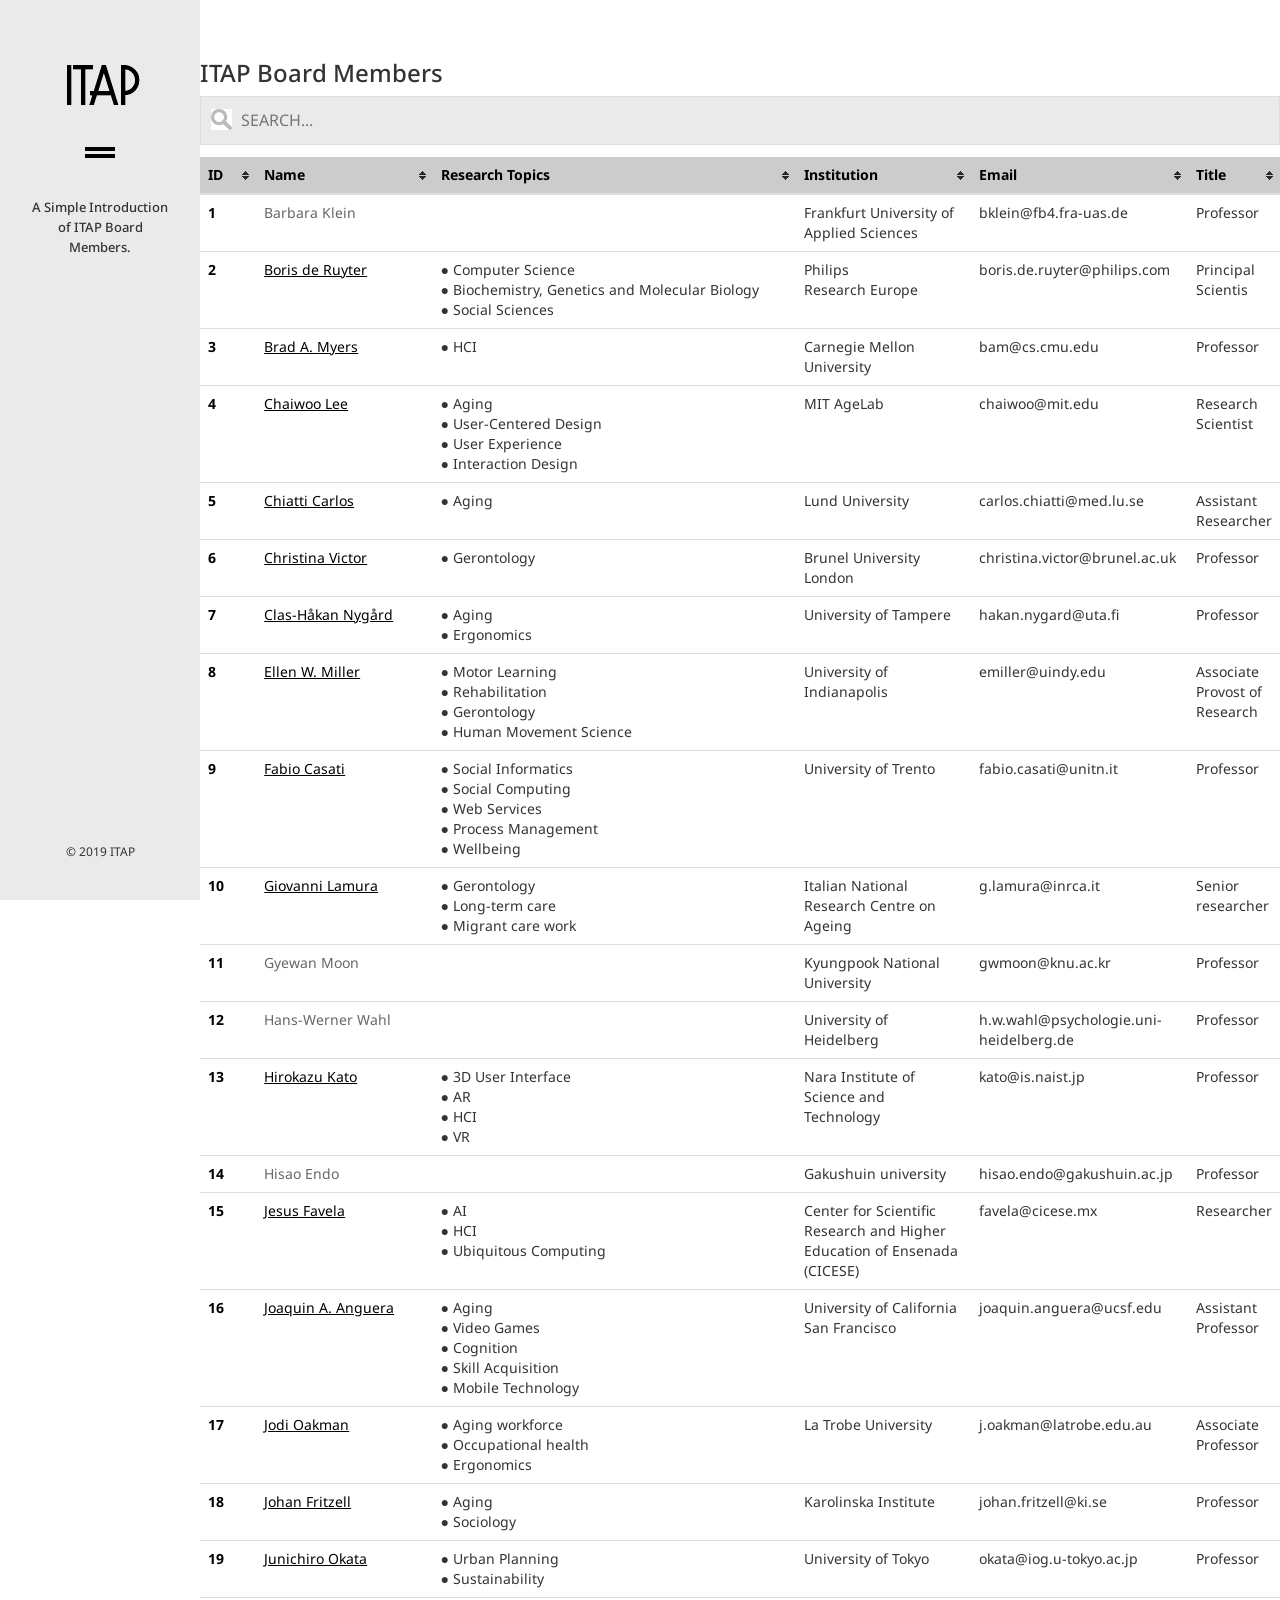
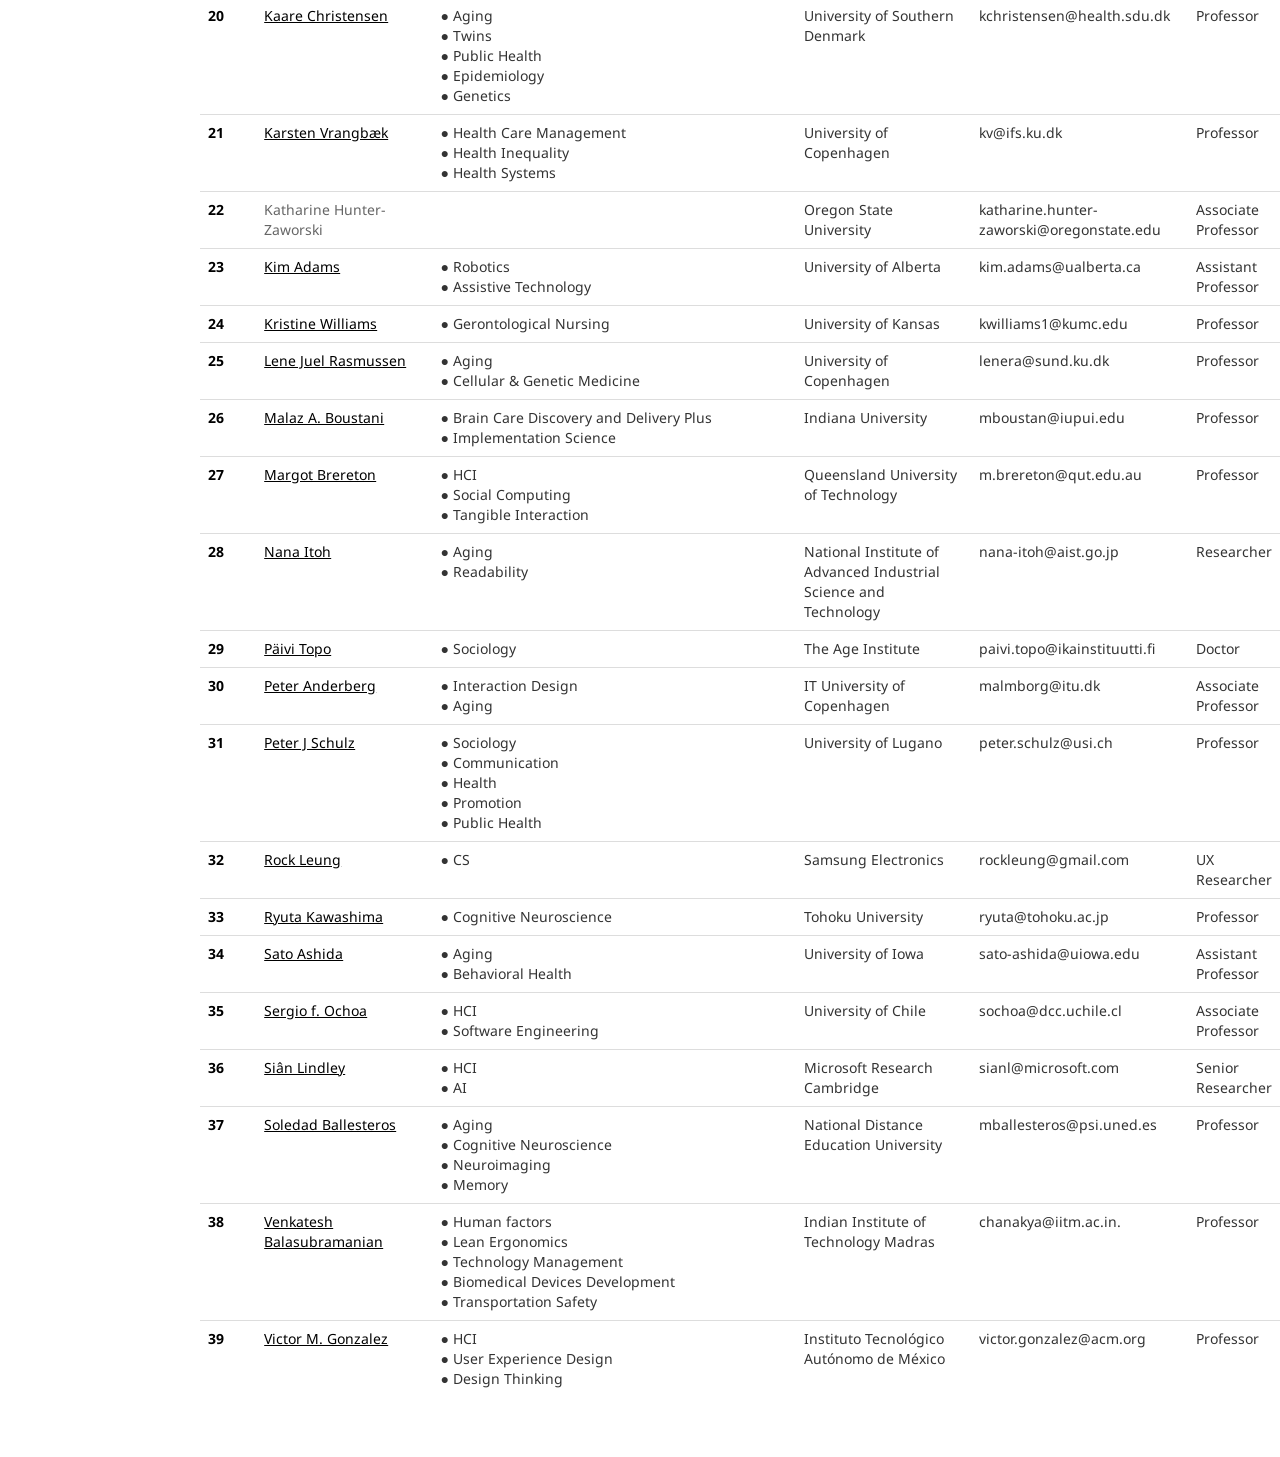
==== additional23.html @ 9137547d "Add files via upload" ====
﻿<!doctype html>



<head>

	  <title>ITAP Board Members</title>
	  <meta charset="utf-8">
    <meta http-equiv="X-UA-Compatible" content="IE=edge" />
	  <meta name="keywords" content="" />
	  <meta name="description" content="" />
    <link rel="shortcut icon" type="image/png" href="images/favicon.png"/>
    
    <!-- Favicon --> 
	  <!-- <link rel="shortcut icon" href="images/favicon.ico"> -->
    
    <!-- this styles only adds some repairs on idevices  -->
    <meta name="viewport" content="width=device-width, initial-scale=1.0">
    
    <!-- Latest compiled and minified CSS -->
    <link rel="stylesheet" href="style.css"> 


    <style>
    /* 高亮搜索框 */
    td.alt { background-color: #eaeaea; background-color: rgba(234, 234, 234, 1);}
    th {
        color: rgba(0,0,0,1);
        cursor: pointer;
    }
    .arrow {
        display: inline-block;
        vertical-align: middle;
        width: 0;
        height: 0;
        margin-left: 4px;
        opacity: 1;
    }

    .arrow.asc {
        border-left: 4px solid transparent;
        border-right: 4px solid transparent;
        border-bottom: 4px solid #000;
    }

    .arrow.dsc {
        border-left: 4px solid transparent;
        border-right: 4px solid transparent;
        border-top: 4px solid #000;
    }
    </style>
</head>



<body class="all-members">


<!-- / Site Header -->
<div class="site-header">

	
    <!-- / Site Logo -->
	<div class="site-logo">
    	<img src="images/site-logo.png" />
    </div>
	<!-- \ Site Logo -->
    
	
    <!-- / Site Menu -->
    <div class="site-menu">
    	<div class="icon"></div>
        <div class="menu">
          <!--多页面对数据进行简单分类-->
            <ul>
                <li><a href="index.html">Members</a></li>
                <li><a href="additional23.html">Additional</a></li>
                <li><a href="candidate.html">Candidate</a></li>
                <li><a href="all.html">All</a></li>
            </ul>
        </div>
    </div>
	<!-- \ Site Menu -->
    
	
    <!-- / Site Description -->
    <h1>
    A Simple Introduction of ITAP Board Members.
    </h1>
	<!-- \ Site Description -->
    
    
    <!-- / Site Footer -->
    <div class="site-footer">

    
    	<p>© 2019 ITAP</p>
    </div>
    <!-- \ Site Footer -->
    
</div>
<!-- \ Site Header -->


<!-- \ Site Main -->
<div class="site-main">
	<div class="inner clearfix">

        <h3>ITAP Board Members</h3>

<input type="search" id="myInput" placeholder="SEARCH...">
            <!-- / Table -->
            <!--<h4>Table</h4> -->
            <table id="table" class="table tablesorter" width="1500px">
            <!--  <caption>Optional table caption goes here.</caption> -->
              <thead>
                <tr>
                    <th class="header" style="width: 70px ">ID</th>
                    <th class="header" style="width: 200px">Name</th>
                    <th class="header" style="width: 500px">Research Topics</th>
                    <th class="header" style="width: 200px">Institution</th>
                    <th class="header" style="width: 220px">Email</th>
                    <th class="header">Title</th>
                </tr>
              </thead>
              <tbody>
                <tr>
                  <th scope="row">1</th>
                  <td><a>Barbara Klein</a></td>
                  <td> </td>
                  <td>Frankfurt University of Applied Sciences</td>
                  <td>bklein@fb4.fra-uas.de</td>
                  <td>Professor</td>
                </tr>
                <tr>
                  <th scope="row">2</th>
                  <td><a href="https://www.researchgate.net/profile/Boris_Ruyter" style="text-decoration:underline;color: #000" target="_blank">Boris de Ruyter</a></td>
                  <td>● Computer Science<br/>● Biochemistry, Genetics and Molecular Biology<br/>● Social Sciences</td>
                  <td>Philips Research Europe</td>
                  <td>boris.de.ruyter@philips.com</td>
                  <td>Principal Scientis</td>
                </tr>
                <tr>
                  <th scope="row">3</th>
                  <td><a href="http://www.cs.cmu.edu/~bam/" style="text-decoration:underline;color: #000" target="_blank">Brad A. Myers</a></td>
                  <td>● HCI</td>
                  <td>Carnegie Mellon University</td>
                  <td>bam@cs.cmu.edu</td>
                  <td>Professor</td>
                </tr>
                <tr>
                  <th scope="row">4</th>
                  <td><a href="https://a.glgoo.top/citations?hl=zh-CN&user=ZPsD_BIAAAAJ" style="text-decoration:underline;color: #000" target="_blank">Chaiwoo Lee</a></td>
                  <td>● Aging<br/>● User-Centered Design<br/>● User Experience<br/>● Interaction Design</td>
                  <td>MIT AgeLab</td>
                  <td>chaiwoo@mit.edu</td>
                  <td>Research Scientist</td>
                </tr>
                <tr>
                  <th scope="row">5</th>
                  <td><a href="https://b.glgoo.top/citations?hl=zh-CN&user=nRnGOpYAAAAJ" style="text-decoration:underline;color: #000" target="_blank">Chiatti Carlos</a></td>
                  <td>● Aging</td>
                  <td>Lund University</td>
                  <td>carlos.chiatti@med.lu.se</td>
                  <td>Assistant Researcher</td>
                </tr>
                 <tr>
                     <th scope="row">6</th>
                     <td><a href="https://www.brunel.ac.uk/people/christina-victor" style="text-decoration:underline;color: #000" target="_blank">Christina Victor</a></td>
                     <td>● Gerontology</td>
                     <td>Brunel University London</td>
                     <td>christina.victor@brunel.ac.uk</td>
                     <td>Professor</td>
                 </tr>
                 <tr>
                     <th scope="row">7</th>
                     <td><a href="https://www.tuni.fi/fi/clas-hakan-nygard" style="text-decoration:underline;color: #000" target="_blank">Clas-Håkan Nygård</a></td>
                     <td>● Aging<br/>● Ergonomics</td>
                     <td>University of Tampere</td>
                     <td>hakan.nygard@uta.fi</td>
                     <td>Professor</td>
                 </tr>
                 <tr>
                     <th scope="row">8</th>
                     <td><a href="https://www.researchgate.net/profile/Ellen_Miller3" style="text-decoration:underline;color: #000" target="_blank">Ellen W. Miller</a></td>
                     <td>● Motor Learning<br/>● Rehabilitation<br/>● Gerontology<br/>● Human Movement Science</td>
                     <td>University of Indianapolis</td>
                     <td>emiller@uindy.edu</td>
                     <td>Associate Provost of Research</td>
                 </tr>
                 <tr>
                     <th scope="row">9</th>
                     <td><a href="https://a.glgoo.top/citations?user=eLf2e-gAAAAJ&hl=zh-CN&oi=ao" style="text-decoration:underline;color: #000" target="_blank">Fabio Casati</a></td>
                     <td>● Social Informatics<br/>● Social Computing<br/>● Web Services<br/>● Process Management<br/>● Wellbeing</td>
                     <td>University of Trento</td>
                     <td>fabio.casati@unitn.it</td>
                     <td>Professor</td>
                 </tr>
                 <tr>
                     <th scope="row">10</th>
                     <td><a href="https://a.glgoo.top/citations?user=pfk3KUUAAAAJ&hl=zh-CN&oi=ao" style="text-decoration:underline;color: #000" target="_blank">Giovanni Lamura</a></td>
                     <td>● Gerontology<br/>● Long-term care<br/>● Migrant care work</td>
                     <td>Italian National Research Centre on Ageing</td>
                     <td>g.lamura@inrca.it</td>
                     <td>Senior researcher</td>
                 </tr>
                 <tr>
                     <th scope="row">11</th>
                     <td><a>Gyewan Moon</a></td>
                     <td> </td>
                     <td>Kyungpook National University</td>
                     <td>gwmoon@knu.ac.kr</td>
                     <td>Professor</td>
                 </tr>
                 <tr>
                     <th scope="row">12</th>
                     <td><a>Hans-Werner Wahl</a></td>
                     <td> </td>
                     <td>University of Heidelberg</td>
                     <td>h.w.wahl@psychologie.uni-heidelberg.de</td>
                     <td>Professor</td>
                 </tr>
                 <tr>
                     <th scope="row">13</th>
                     <td><a href="http://imd.naist.jp/people/hirokazukato/" style="text-decoration:underline;color: #000" target="_blank">Hirokazu Kato</a></td>
                     <td>● 3D User Interface<br/>● AR<br/>● HCI<br/>● VR</td>
                     <td>Nara Institute of Science and Technology</td>
                     <td>kato@is.naist.jp</td>
                     <td>Professor</td>
                 </tr>
                 <tr>
                     <th scope="row">14</th>
                     <td><a>Hisao Endo</a></td>
                     <td> </td>
                     <td>Gakushuin university</td>
                     <td>hisao.endo@gakushuin.ac.jp</td>
                     <td>Professor</td>
                 </tr>
                 <tr>
                     <th scope="row">15</th>
                     <td><a href="https://a.glgoo.top/citations?user=8QP8RgsAAAAJ&hl=zh-CN&oi=ao" style="text-decoration:underline;color: #000" target="_blank">Jesus Favela</a></td>
                     <td>● AI<br/>● HCI<br/>● Ubiquitous Computing</td>
                     <td>Center for Scientific Research and Higher Education of Ensenada (CICESE)</td>
                     <td>favela@cicese.mx</td>
                     <td>Researcher</td>
                 </tr>
                 <tr>
                     <th scope="row">16</th>
                     <td><a href="https://a.glgoo.top/citations?user=OwjDIRQAAAAJ&hl=zh-CN&oi=ao" style="text-decoration:underline;color: #000" target="_blank">Joaquin A. Anguera</a></td>
                     <td>● Aging<br/>● Video Games<br/>● Cognition<br/>● Skill Acquisition<br/>● Mobile Technology</td>
                     <td>University of California San Francisco</td>
                     <td>joaquin.anguera@ucsf.edu</td>
                     <td>Assistant Professor</td>
                 </tr>
                 <tr>
                     <th scope="row">17</th>
                     <td><a href="https://www.researchgate.net/search?context=publicSearchHeader&q=Jodi+Oakman" style="text-decoration:underline;color: #000" target="_blank">Jodi Oakman</a></td>
                     <td>● Aging workforce<br/>● Occupational health<br/>● Ergonomics</td>
                     <td>La Trobe University</td>
                     <td>j.oakman@latrobe.edu.au</td>
                     <td>Associate Professor</td>
                 </tr>
                 <tr>
                     <th scope="row">18</th>
                     <td><a href="https://www.researchgate.net/profile/Johan_Fritzell2?_sg=1X-AwrZEYd81oZGHHonG-VlAnBMRTUosvmQLpl_P3cH0auLF-rNj4p7Fc8pyLSC5uybjCl6xQ1DuTfk" style="text-decoration:underline;color: #000" target="_blank">Johan Fritzell</a></td>
                     <td>● Aging<br/>● Sociology</td>
                     <td>Karolinska Institute</td>
                     <td>johan.fritzell@ki.se</td>
                     <td>Professor</td>
                 </tr>
                 <tr>
                     <th scope="row">19</th>
                     <td><a href="https://www.researchgate.net/profile/Junichiro_Okata?_sg=C0_vgNjJLMpMBX1H1fe2kDXj6i4j_HQ7T_Gi0FnMpvPNlsPZRXNj9NIdC4HTE-V8oAgLUAZqWuXty5I" style="text-decoration:underline;color: #000" target="_blank">Junichiro Okata</a></td>
                     <td>● Urban Planning<br/>● Sustainability</td>
                     <td>University of Tokyo</td>
                     <td>okata@iog.u-tokyo.ac.jp</td>
                     <td>Professor</td>
                 </tr>
                 <tr>
                     <th scope="row">20</th>
                     <td><a href="https://a.glgoo.top/citations?user=HydNOnkAAAAJ&hl=zh-CN&oi=ao" style="text-decoration:underline;color: #000" target="_blank">Kaare Christensen</a></td>
                     <td>● Aging<br/>● Twins<br/>● Public Health<br/>● Epidemiology<br/>● Genetics</td>
                     <td>University of Southern Denmark</td>
                     <td>kchristensen@health.sdu.dk</td>
                     <td>Professor</td>
                 </tr>
                 <tr>
                     <th scope="row">21</th>
                     <td><a href="https://www.researchgate.net/profile/Karsten_Vrangbaek?_sg=SGiehc5KsjwVYLpmrMQEsW3FtEejdJiJUwQjXY06IMZjqlaW3kIcTESUkLxd5_k-qDIxE5Bgoudo-eE" style="text-decoration:underline;color: #000" target="_blank">Karsten Vrangbæk</a></td>
                     <td>● Health Care Management<br/>● Health Inequality<br/>● Health Systems</td>
                     <td>University of Copenhagen</td>
                     <td>kv@ifs.ku.dk</td>
                     <td>Professor</td>
                 </tr>
                 <tr>
                     <th scope="row">22</th>
                     <td><a>Katharine Hunter-Zaworski</a></td>
                     <td> </td>
                     <td>Oregon State University</td>
                     <td>katharine.hunter-zaworski@oregonstate.edu</td>
                     <td>Associate Professor</td>
                 </tr>
                 <tr>
                     <th scope="row">23</th>
                     <td><a href="https://www.researchgate.net/profile/Kim_Adams2" style="text-decoration:underline;color: #000" target="_blank">Kim Adams</a></td>
                     <td>● Robotics<br/>● Assistive Technology</td>
                     <td>University of Alberta</td>
                     <td>kim.adams@ualberta.ca</td>
                     <td>Assistant Professor</td>
                 </tr>
                 <tr>
                     <th scope="row">24</th>
                     <td><a href="https://www.researchgate.net/profile/Kristine_Williams?_sg=_x6yoyqkO1jT5eXWFYvgDT_TqTYYDP5DHv_dyj8vR60ZI3bjOvq1HSDwd73jaaIPw59m7V9UePnPGjU" style="text-decoration:underline;color: #000" target="_blank">Kristine Williams</a></td>
                     <td>● Gerontological Nursing</td>
                     <td>University of Kansas</td>
                     <td>kwilliams1@kumc.edu</td>
                     <td>Professor</td>
                 </tr>
                 <tr>
                     <th scope="row">25</th>
                     <td><a href="https://icmm.ku.dk/english/research-groups/juel-rasmussen-group/" style="text-decoration:underline;color: #000" target="_blank">Lene Juel Rasmussen</a></td>
                     <td>● Aging<br/>● Cellular & Genetic Medicine</td>
                     <td>University of Copenhagen</td>
                     <td>lenera@sund.ku.dk</td>
                     <td>Professor</td>
                 </tr>
                 <tr>
                     <th scope="row">26</th>
                     <td><a href="https://medicine.iu.edu/faculty/4975/boustani-malaz/" style="text-decoration:underline;color: #000" target="_blank">Malaz A. Boustani</a></td>
                     <td>● Brain Care Discovery and Delivery Plus<br/>● Implementation Science</td>
                     <td>Indiana University</td>
                     <td>mboustan@iupui.edu</td>
                     <td>Professor</td>
                 </tr>
                 <tr>
                     <th scope="row">27</th>
                     <td><a href="https://staff.qut.edu.au/staff/m.brereton" style="text-decoration:underline;color: #000" target="_blank">Margot Brereton</a></td>
                     <td>● HCI<br/>● Social Computing<br/>● Tangible Interaction</td>
                     <td>Queensland University of Technology</td>
                     <td>m.brereton@qut.edu.au</td>
                     <td>Professor</td>
                 </tr>
                 <tr>
                     <th scope="row">28</th>
                     <td><a href="https://www.aist.go.jp/index_en.html" style="text-decoration:underline;color: #000" target="_blank">Nana Itoh</a></td>
                     <td>● Aging<br/>● Readability</td>
                     <td>National Institute of Advanced Industrial Science and Technology</td>
                     <td>nana-itoh@aist.go.jp</td>
                     <td>Researcher</td>
                 </tr>
                 <tr>
                     <th scope="row">29</th>
                     <td><a href="https://www.researchgate.net/profile/Paeivi_Topo" style="text-decoration:underline;color: #000" target="_blank">Päivi Topo</a></td>
                     <td>● Sociology</td>
                     <td>The Age Institute</td>
                     <td>paivi.topo@ikainstituutti.fi</td>
                     <td>Doctor</td>
                 </tr>
                 <tr>
                     <th scope="row">30</th>
                     <td><a href="https://scholar.google.com/citations?user=DxgX-TYAAAAJ&hl=en" style="text-decoration:underline;color: #000" target="_blank">Peter Anderberg</a></td>
                     <td>● Interaction Design<br/>● Aging</td>
                     <td>IT University of Copenhagen</td>
                     <td>malmborg@itu.dk</td>
                     <td>Associate Professor</td>
                 </tr>
                 <tr>
                     <th scope="row">31</th>
                     <td><a href="https://www.researchgate.net/profile/Peter_Schulz2" style="text-decoration:underline;color: #000" target="_blank">Peter J Schulz</a></td>
                     <td>● Sociology<br/>● Communication<br/>● Health<br/>● Promotion<br/>● Public Health</td>
                     <td>University of Lugano</td>
                     <td>peter.schulz@usi.ch</td>
                     <td>Professor</td>
                 </tr>
                 <tr>
                     <th scope="row">32</th>
                     <td><a href="http://www.rockleung.com/" style="text-decoration:underline;color: #000" target="_blank">Rock Leung</a></td>
                     <td>● CS</td>
                     <td>Samsung Electronics</td>
                     <td>rockleung@gmail.com</td>
                     <td>UX Researcher</td>
                 </tr>
                 <tr>
                     <th scope="row">33</th>
                     <td><a href="http://www.idac.tohoku.ac.jp/saro_site/our-staff/kawashima/" style="text-decoration:underline;color: #000" target="_blank">Ryuta Kawashima</a></td>
                     <td>● Cognitive Neuroscience</td>
                     <td>Tohoku University</td>
                     <td>ryuta@tohoku.ac.jp</td>
                     <td>Professor</td>
                 </tr>
                 <tr>
                     <th scope="row">34</th>
                     <td><a href="https://www.public-health.uiowa.edu/people/sato-ashida/" style="text-decoration:underline;color: #000" target="_blank">Sato Ashida</a></td>
                     <td>● Aging<br/>● Behavioral Health</td>
                     <td>University of Iowa</td>
                     <td>sato-ashida@uiowa.edu</td>
                     <td>Assistant Professor</td>
                 </tr>
                 <tr>
                     <th scope="row">35</th>
                     <td><a href="https://www.researchgate.net/profile/Sergio_Ochoa3" style="text-decoration:underline;color: #000" target="_blank">Sergio f. Ochoa</a></td>
                     <td>● HCI<br/>● Software Engineering</td>
                     <td>University of Chile</td>
                     <td>sochoa@dcc.uchile.cl</td>
                     <td>Associate Professor</td>
                 </tr>
                 <tr>
                     <th scope="row">36</th>
                     <td><a href="https://www.microsoft.com/en-us/research/people/sianl/" style="text-decoration:underline;color: #000" target="_blank">Siân Lindley</a></td>
                     <td>● HCI<br/>● AI</td>
                     <td>Microsoft Research Cambridge</td>
                     <td>sianl@microsoft.com</td>
                     <td>Senior Researcher</td>
                 </tr>
                 <tr>
                     <th scope="row">37</th>
                     <td><a href="https://www.researchgate.net/profile/Soledad_Ballesteros" style="text-decoration:underline;color: #000" target="_blank">Soledad Ballesteros</a></td>
                     <td>● Aging<br/>● Cognitive Neuroscience<br/>● Neuroimaging<br/>● Memory</td>
                     <td>National Distance Education University</td>
                     <td>mballesteros@psi.uned.es</td>
                     <td>Professor</td>
                 </tr>
                 <tr>
                     <th scope="row">38</th>
                     <td><a href="https://ed.iitm.ac.in/~vb/#/" style="text-decoration:underline;color: #000" target="_blank">Venkatesh Balasubramanian</a></td>
                     <td>● Human factors<br/>● Lean Ergonomics<br/>● Technology Management<br/>● Biomedical Devices Development<br/>● Transportation Safety</td>
                     <td>Indian Institute of Technology Madras</td>
                     <td>chanakya@iitm.ac.in.</td>
                     <td>Professor</td>
                 </tr>
                 <tr>
                     <th scope="row">39</th>
                     <td><a href="https://www.researchgate.net/profile/Victor_Gonzalez2" style="text-decoration:underline;color: #000" target="_blank">Victor M. Gonzalez</a></td>
                     <td>● HCI<br/>● User Experience Design<br/>● Design Thinking</td>
                     <td>Instituto Tecnológico Autónomo de México</td>
                     <td>victor.gonzalez@acm.org</td>
                     <td>Professor</td>
                 </tr>
              </tbody>
            </table>
            <!-- \ Table -->
  
    </div>
</div>
<!-- / Site Main -->





<!-- / JS Files  -->

    <!-- jQuery -->
    <script src="js/jQuery/jquery-2.1.1.js"></script>
    
    <!-- Theme Functions -->
    <script src="js/functions.js"></script>
    
    <!-- Bootstrap -->
	<script src="js/bootstrap/bootstrap.min.js"></script>

  <!-- 自己写的太麻烦了  不过比起js文件还是少一些 -->
  <!-- <script>
    $(function(){
        $('#myInput').on('input',(function(){
            var sstxt=$('#myInput').val();
            if(sstxt !==''){
                //各种大小写
                $("table tbody tr").hide().filter(":contains('"+sstxt+"'), :contains('"+sstxt.charAt(0).toUpperCase()+sstxt.slice(1)+"'), :contains('"+sstxt.charAt(0).toLowerCase()+sstxt.slice(1)+"'), :contains('"+sstxt.toLowerCase()+"'), :contains('"+sstxt.toLowerCase().charAt(0).toUpperCase()+sstxt.toLowerCase().slice(1)+"')").show();
            }else{
                $("table tbody tr").show();
            }
        }))
    })

</script> -->


<script src="js/jQuery/jquery.filtertable.min.js"></script>
<script type="text/javascript"src="js/jQuery/jquery.tablesorter.min.js"></script>
<script type="text/javascript">
$("#table").tablesorter()</script>


<script>
      $(document).ready(function() {
          $('table').filterTable({ // apply filterTable to all tables on this page
              inputSelector: '#myInput' // use the existing input instead of creating a new one
          });
      });
  </script>

<!-- \ JS Files  -->
<!--点击表头升序降序-->
<!-- <script src="js/sort.js"></script> -->




</body>

</html>
---- style.css ----
@charset "utf-8";
@import url(css/bootstrap.min.css); /* Bootstrap */
@import url(http://fonts.googleapis.com/css?family=Droid+Sans); /* Fonts */
@import url(icons/social/css/pe-icon-social.css); /* Icon Fonts */
@import url(icons/pe-icon-7-stroke/css/pe-icon-7-stroke.css); /* Icon Fonts */
@import url(CaptionHoverEffects/css/component.css); /* Hover Effects Plugin */
/* [[[ Globals ]]] */

body {
	height:100%;
	background-color:#fff;
	font-family: 'Droid Sans', sans-serif;
	color:#333333;
}
ul {
	padding:0px
}
li {
	list-style:none;
	margin:5px 0px
}
a {
	color:#666;
}
a:hover {
	color:#111;
	text-decoration:none;
}
input, textarea {
	padding:9px 12px;
	border:none;
	background-color:#eaeaea;
	float:left;
	margin:0px
}
.highlight {
	background-color:#FC3;
	padding:3px;
	border-radius:1px
}
.site-header {
	position: fixed;
	left: 0;
	padding-top: 0;
	overflow: hidden;
	width:200px;
	height:100%;
	display:block;
	content: ' ';
	display: table;
	clear:both;
	float:left;
	padding-top:20px;
	text-align:center;
	background-color:#eaeaea;
	box-size:border-box;
}
.site-footer {
	position:absolute;
	bottom:0;
	left:0;
	margin-bottom:20px;
	font-size:12px;
	padding:20px;
	width:100%
}
.site-footer p {
	text-align:center;
	margin: 5px 0 0 0;
}
.site-header h1 {
	font-size:13px;
	padding:10px 27px;
	line-height:20px;
}
.site-header .site-logo {
	margin-top:30px;
}
.site-social {
	margin-bottom:20px;
	float:left;
	width:100%
}
.site-social ul {
	margin:0px auto;
	width:100%;
	float:left
}
.site-social li {
	text-align:center;
	display:inline;
	padding:5px;
}
.site-social i {
	font-size:20px;
	color:#999;
	cursor:pointer;
	-o-transition:.5s;
	-ms-transition:.5s;
	-moz-transition:.5s;
	-webkit-transition:.5s;
	transition:.5s;
}
.site-social i:hover {
	color:#9C9
}
svg {
	color:#03C
}
.site-menu .icon {
	width:30px;
	height:30px;
	background-image:url(images/menu-icon.png);
	margin:20px auto;
	cursor:pointer;
	-o-transition:.5s;
	-ms-transition:.5s;
	-moz-transition:.5s;
	-webkit-transition:.5s;
	transition:.5s;
}
.site-menu .icon:hover {
	opacity: 0.4;
    filter: alpha(opacity=40);
}

.site-menu .icon.opened {
	background-position:bottom
}
.site-menu .menu {
	background-color:#333;
	color:#CCC;
	width:100%;
	padding:15px 0px;
	display:none;
	float:left;
	margin-bottom:10px
}
.site-menu li {
	padding:3px 0;
}
.site-menu li a {
	color:#FFF;
	-o-transition:.5s;
	-ms-transition:.5s;
	-moz-transition:.5s;
	-webkit-transition:.5s;
	transition:.5s;
	border-bottom:#333 solid 2px;
	margin-bottom:5px;
}
.site-menu li a:hover {
	color:#EAEAEA;
	border-bottom:#9C9 solid 2px;
}
.site-menu li a:focus {
	text-decoration:none
}
.site-main {
	margin-left:200px;
	text-align:center;
}
.inner {
	max-width:1500px;
	width:100%;
	margin:0px auto;
	padding:40px 0px;
}
/* [[[ Home ]]] */

.home .site-main {
}
.home .site-main img {
	width:100%
}
.home .site-main .post {
	padding:0px
}
.home .row {
	margin-right:0px;
	margin-left:0px
}



/* [[[ Shortcodes ]]] */
.all-members .site-main { text-align:left }
.all-members .btn { margin-bottom:4px }
.all-members h4 { float:left; width:100%; margin-top:40px; }
.all-members h5 { float:left; width:100%; margin-top:30px; }

#myInput {
    background-image: url(./images/searchicon.png); /* 搜索按钮 */
    background-position: 10px 12px; /* 定位搜索按钮 */
    background-repeat: no-repeat; /* 不重复图片 */
    width: 100%;
    font-size: 16px;
    padding: 12px 20px 12px 40px;
    border: 1px solid #ddd;
    margin-bottom: 12px; 
}


#table tr.header {
     表头添加背景 
    background-color: #f1f1f1;
}
tbody tr:hover {
    /* 鼠标移动过 tr 时添加背景 */
    background-color: #f1f1f1;
}

/*table.tablesorter{
    font-family: arial;
    font-size: 8pt;
    width: 100%;
    text-align: left;
}*/
/*表头的样式*/

thead{
background:#ccc;
color:#ff0000;
}
.header{
    background-image: url(./images/bg.gif);
    background-repeat: no-repeat;
    background-position: center right;
    cursor: pointer;
}
/*降序时样式*/
.tablesorter-headerDesc{
/* color:#00ff00;
 background-color: #aaa;*/
 background-image: url(./images/desc.gif);
 background-repeat: no-repeat;
 background-position: center right;
 cursor: pointer;
}

/*升序时样式*/
.tablesorter-headerAsc{
/* color:#0000ff;
  background-color: #aaa;*/
 background-image: url(./images/asc.gif);
 background-repeat: no-repeat;
 background-position: center right;
 cursor: pointer;
}


/* Tabs */
.tab-content { margin:10px 0px; text-align:justify }

/* Buttons */
.btn { border:none; border-radius:2px;  padding:10px 16px }
.btn.btn-default {  border:solid 1px #333;  padding:9px 14px }
.btn.btn-default:hover { background-color:#111; color:#fff }

.btn.btn-primary { background-color:#a780b9}
.btn.btn-primary:hover { background-color:#9468a8}
.btn.btn-success { background-color:#8084b9}
.btn.btn-success:hover { background-color:#676ba4}
.btn.btn-info { background-color:#79b6c1}
.btn.btn-info:hover { background-color:#599ba7}
.btn.btn-warning { background-color:#c17b79}
.btn.btn-warning:hover { background-color:#a45a57}
.btn.btn-danger { background-color:#c1a579}
.btn.btn-danger:hover { background-color:#a7895a}





/* Alerts */
.alert { padding:10px; border-radius:2px }
.alert.bg-primary { background-color:#5e84a5 }
.alert.bg-success { background-color:#c3dbb9 }
.alert.bg-info { background-color:#c8d4da }
.alert.bg-warning { background-color:#e7e4d2 }
.alert.bg-danger { background-color:#dfcccc }



/*Tabs*/
.nav-tabs>li.active>a { border-radius:2px}







/* TR Shortcodes */

.widget { float:left; margin-bottom:40px;}
.widget .title{ text-align:left }
.widget .desc{ text-align:left; color:#999 }

@media (max-width:992px) {
	.widget .list{ margin-bottom:20px }
}

/*Services Widget*/
.widget.services .sub-title{ text-align:center; font-size:18px; }
.widget.services .sub-desc{ text-align:center }
.widget.services .icon { font-size: 64px; text-align:center}
.widget.services .link { text-align:center }
.widget.services .link a{ background-color:#e7e7e7; padding:4px 7px; border-radius:2px; }
.widget.services .row{ margin-top:10px; float:left}


/*Staff Widget*/
.widget.staff .image { text-align:center}
.widget.staff .name { text-align:center; font-size:18px; margin-bottom:0px; }
.widget.staff .role { text-align:center; color:#999 }
.widget.staff .links {text-align:center}
.widget.staff .links a{padding:5px;}
.widget.staff .links a i{ font-size:16px;}

.widget.staff .row{ margin-top:7px; float:left}

/*Accordion Widget*/
.widget.accordion .panel-heading { padding:14px}
.widget.accordion .panel-group { float:left; width:100%}
.widget.accordion .panel-group a:hover{ color:#000}
.widget.accordion .panel-group a:focus{ text-decoration:none}
.widget.accordion .panel-default { border:none !important; text-align:left}
.widget.accordion .panel-group .panel-heading+.panel-collapse>.panel-body, .panel-group .panel-heading+.panel-collapse>.list-group { border-top:none;border-bottom:none; }
 
/*Testimonials Widget */
.widget.testimonials { text-align:center}
 
.widget.testimonials .image { text-align:center; margin-bottom:30px }
.widget.testimonials .msg,.name,.date { text-align:center }
.widget.testimonials .name { font-size:18px; margin-bottom:0px; }
.widget.testimonials .date { color:#999; }
.widget.testimonials .quote.left { font-size:38px; height:10px; float:left }
.widget.testimonials .quote.right { font-size:38px; height:10px; float:right }
.widget.testimonials .carousel-control:hover, .carousel-control { color:#000 }
.widget.testimonials .carousel-control:focus, .carousel-control { color:#000 }
.widget.testimonials .carousel-control {  margin:30px; position:inherit; position:relative; top:20px; }
.widget.testimonials {}
 




/* [[[ Responsive ]]] */

 @media (max-width:992px) {
 .site-header {
 position:inherit;
 width:100%;
 display:block;
 float:left;
 background-color:#eaeaea;
 box-size:border-box;
 padding-top:0px;
 min-height:65px;
}
 .site-header .site-logo {
 margin-top:0px;
 z-index:99;
 padding:15px;
 float:left
}
 .site-header h1, .site-footer {
 display:none !important
}
.site-header .site-menu .icon {
 float:right;
 margin:20px 20px;
}
 .site-menu .menu {
 margin-bottom:0px
}
.col-md-2 {
width:33.33333333%;
float:left
}
.site-main {
 margin-top:0px;
 margin:0px auto;
 text-align:center;
 float:left;
 width:100%
}
 .inner {
 padding:40px 20px;
}
}
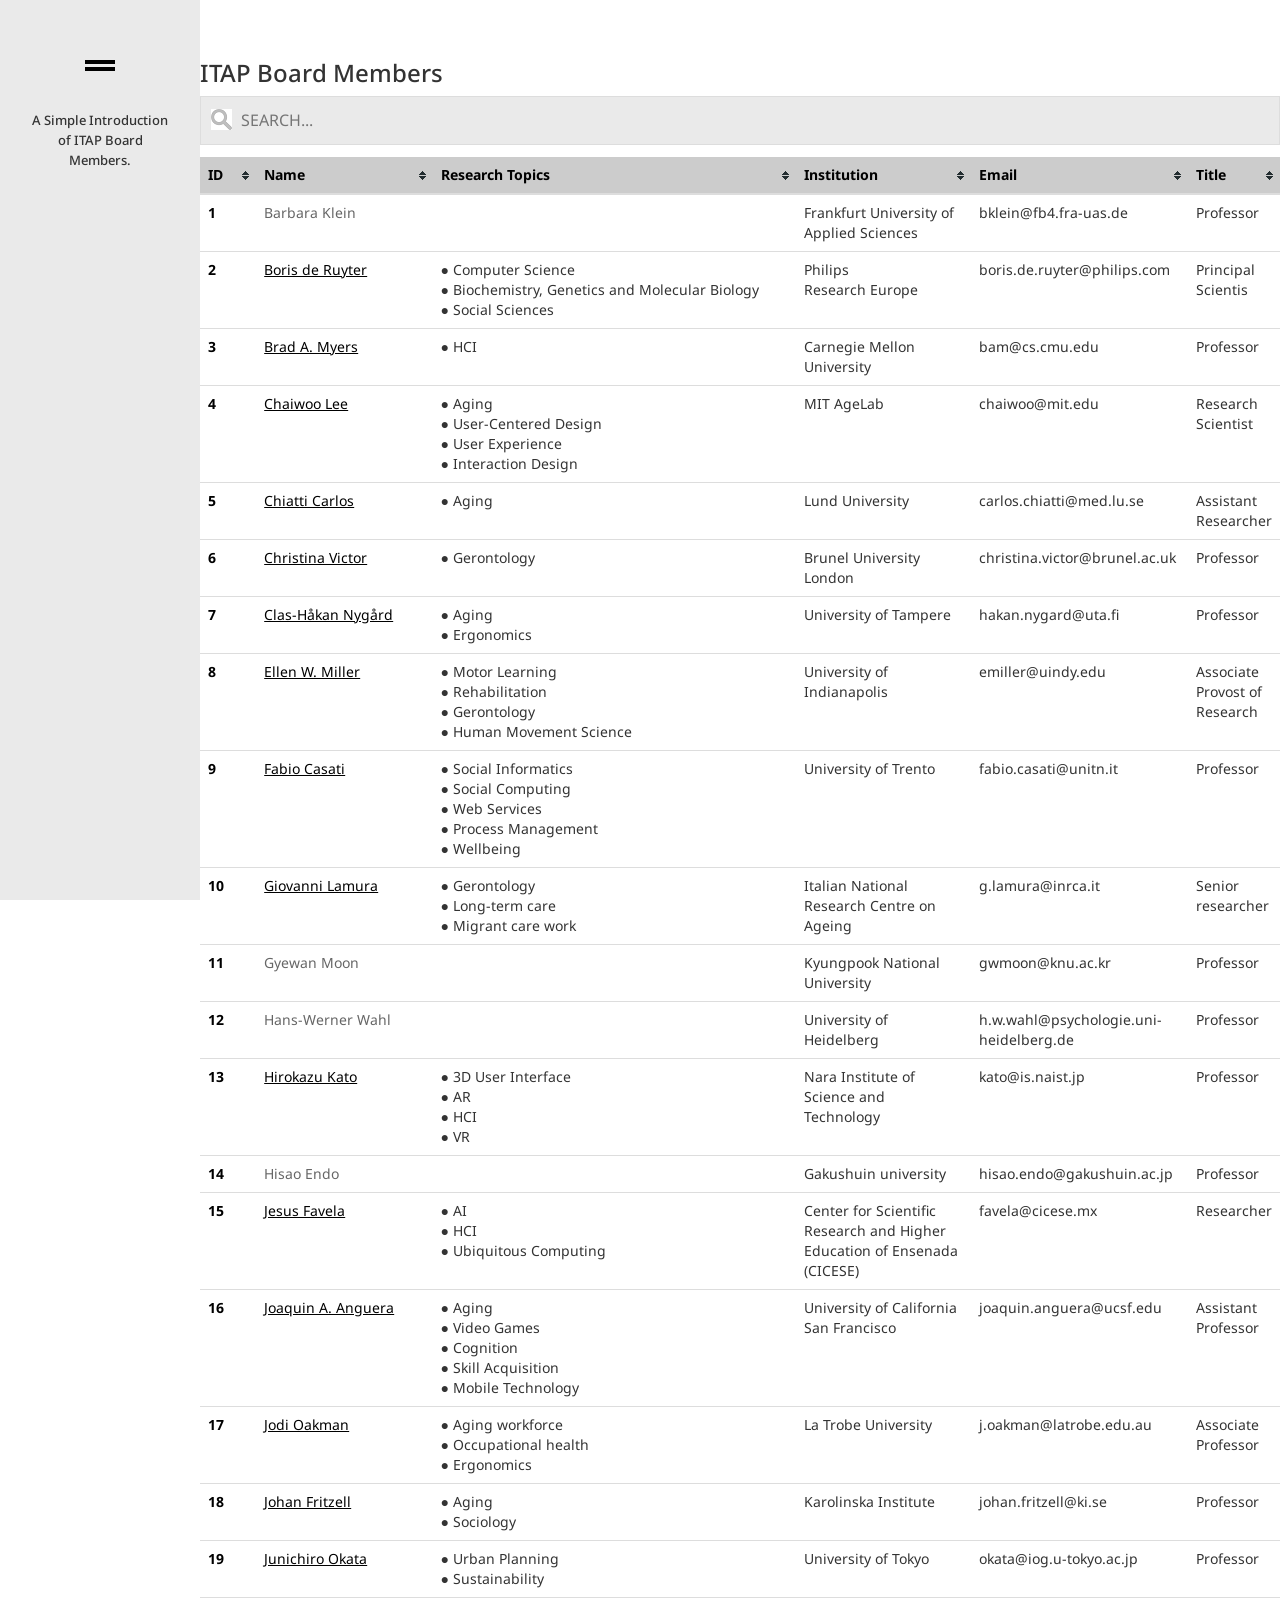
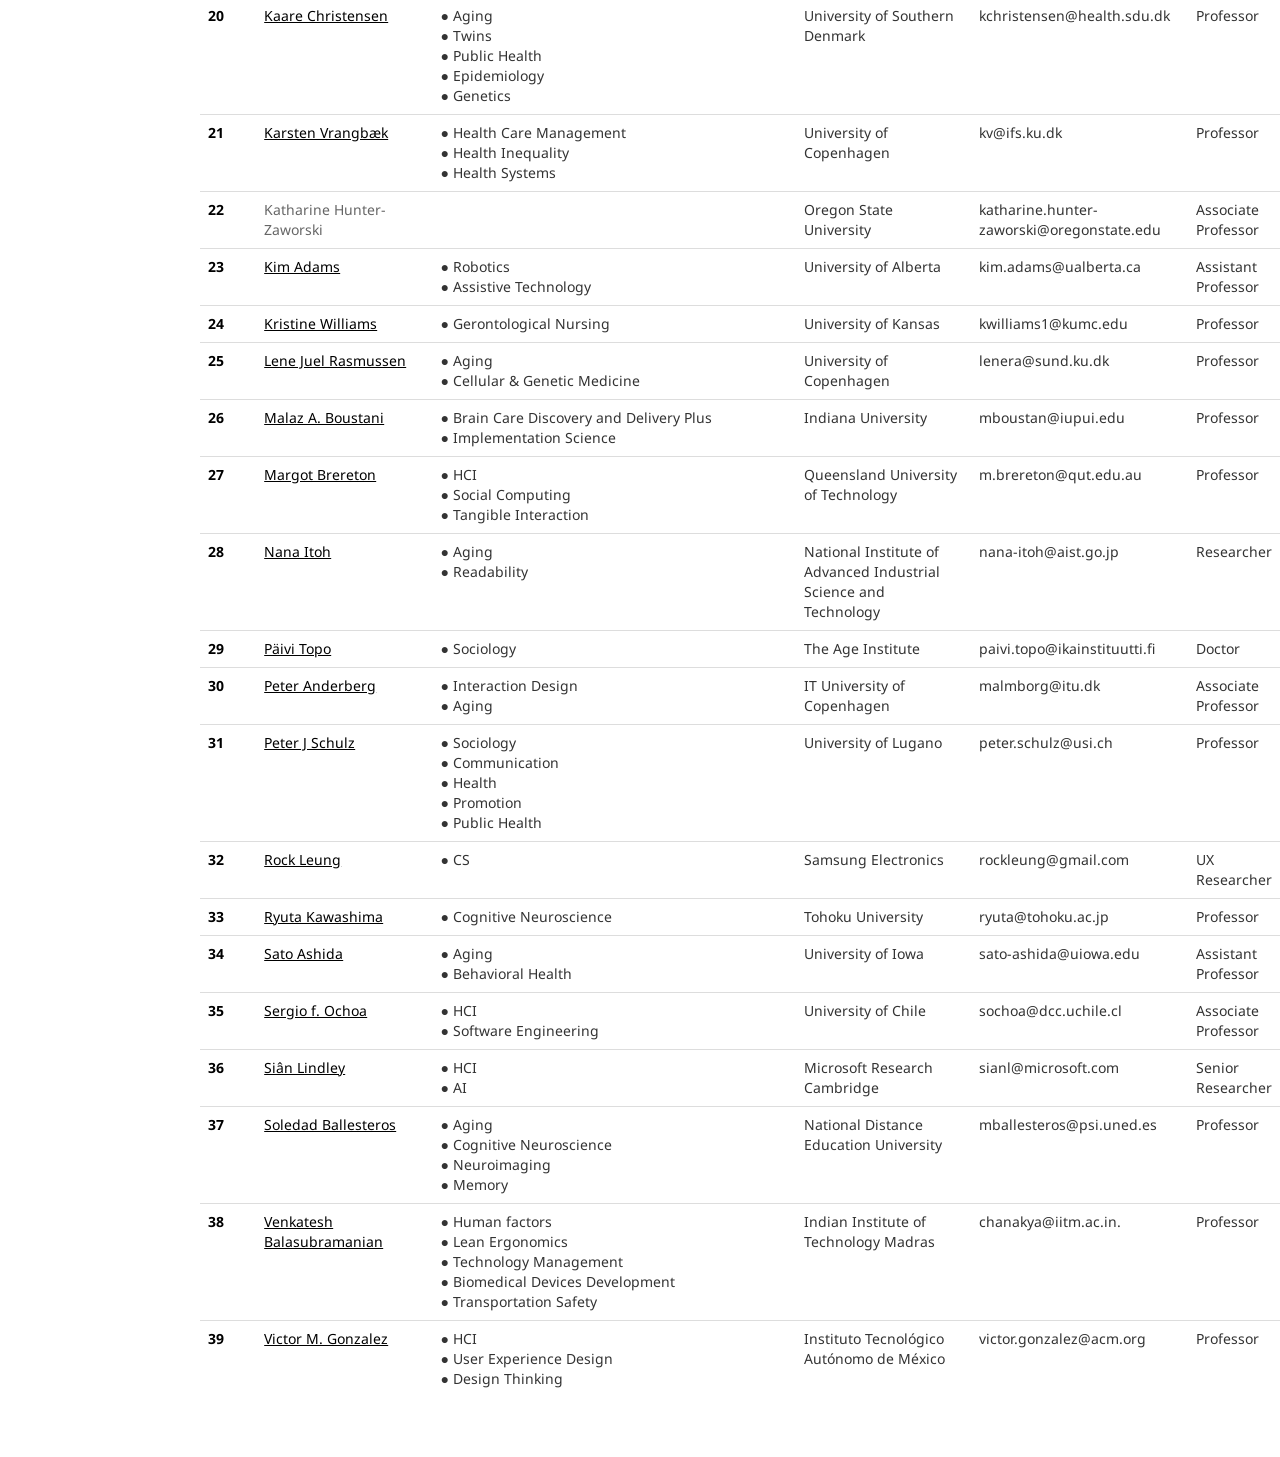
==== commit df191870: "Add files via upload" ====
--- a/additional23.html
+++ b/additional23.html
@@ -9,7 +9,7 @@
     <meta http-equiv="X-UA-Compatible" content="IE=edge" />
 	  <meta name="keywords" content="" />
 	  <meta name="description" content="" />
-    <link rel="shortcut icon" type="image/png" href="images/favicon.png"/>
+    <!-- <link rel="shortcut icon" type="image/png" href="images/favicon.png"/> -->
     
     <!-- Favicon --> 
 	  <!-- <link rel="shortcut icon" href="images/favicon.ico"> -->
@@ -62,7 +62,7 @@
 	
     <!-- / Site Logo -->
 	<div class="site-logo">
-    	<img src="images/site-logo.png" />
+    	<!-- <img src="images/site-logo.png" /> -->
     </div>
 	<!-- \ Site Logo -->
     
@@ -94,7 +94,7 @@
     <div class="site-footer">
 
     
-    	<p>© 2019 ITAP</p>
+    	<!-- <p>© 2019 ITAP</p> -->
     </div>
     <!-- \ Site Footer -->
     
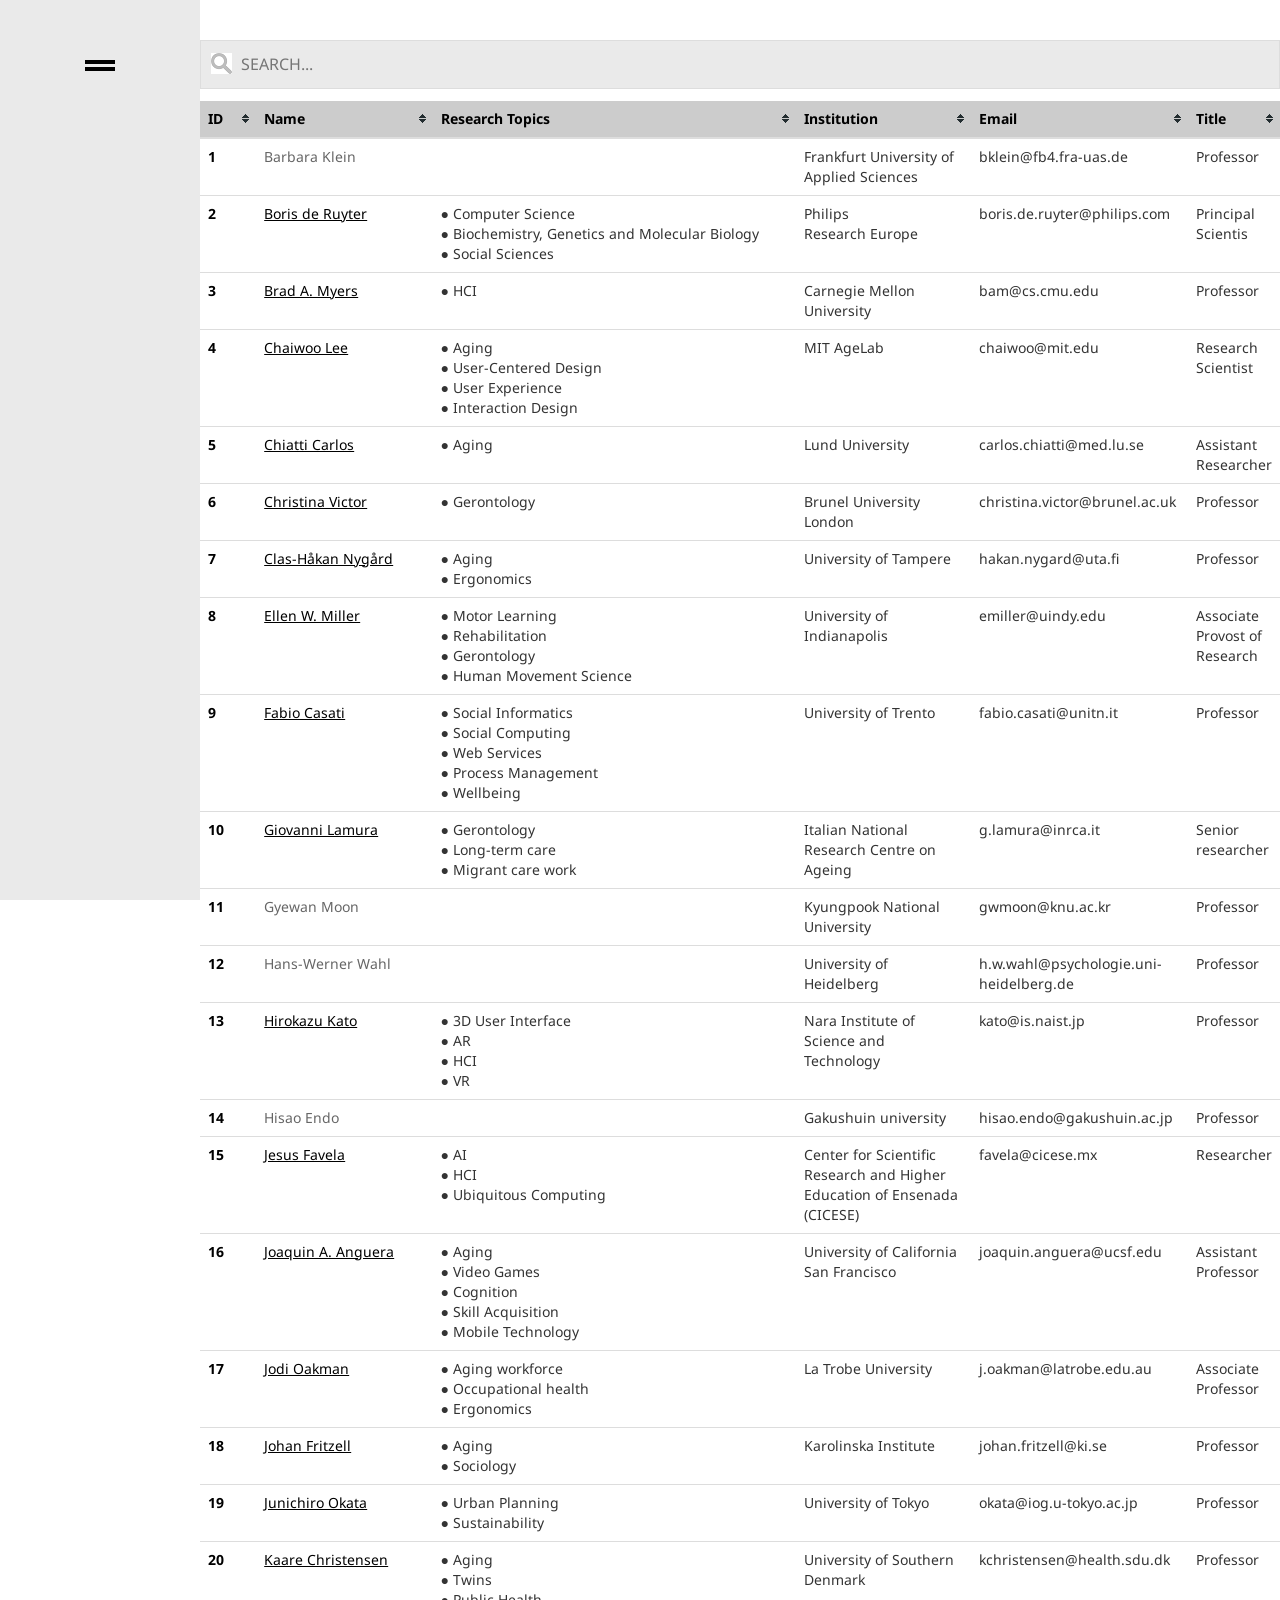
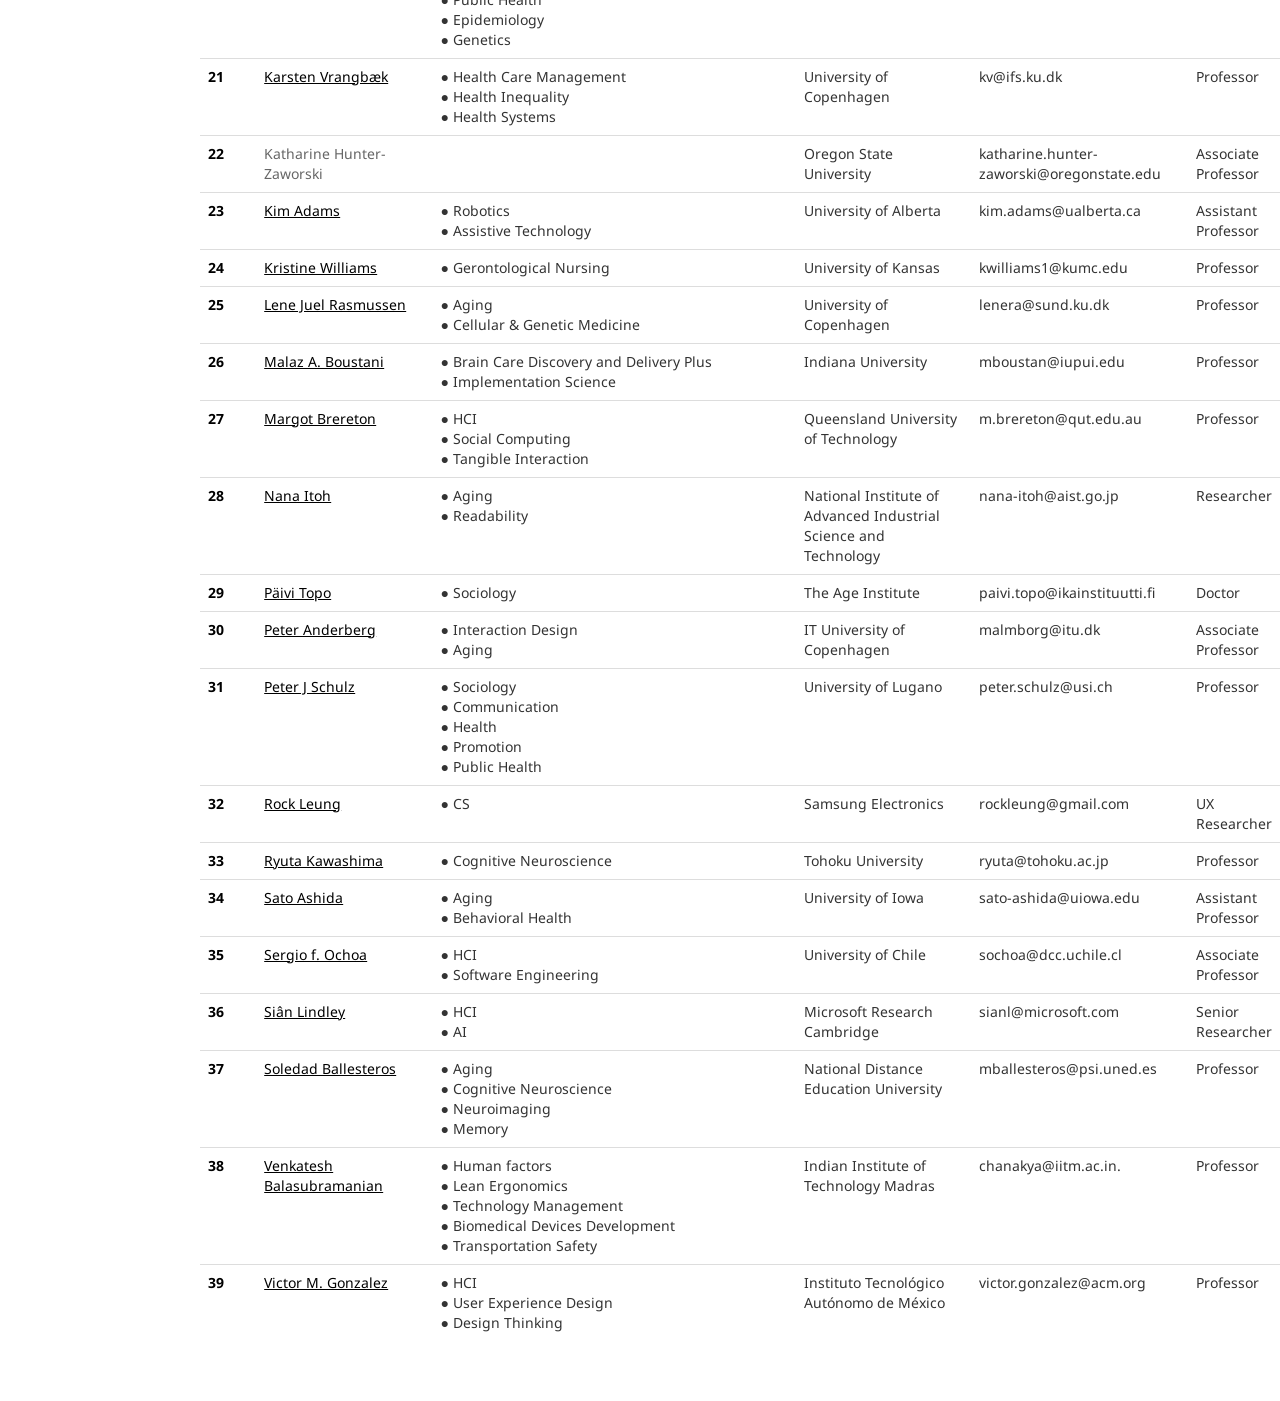
==== commit c26cf31f: "Add files via upload" ====
--- a/additional23.html
+++ b/additional23.html
@@ -4,7 +4,7 @@
 
 <head>
 
-	  <title>ITAP Board Members</title>
+	  <!-- <title>ITAP Board Members</title> -->
 	  <meta charset="utf-8">
     <meta http-equiv="X-UA-Compatible" content="IE=edge" />
 	  <meta name="keywords" content="" />
@@ -84,9 +84,9 @@
     
 	
     <!-- / Site Description -->
-    <h1>
+<!--     <h1>
     A Simple Introduction of ITAP Board Members.
-    </h1>
+    </h1> -->
 	<!-- \ Site Description -->
     
     
@@ -106,7 +106,7 @@
 <div class="site-main">
 	<div class="inner clearfix">
 
-        <h3>ITAP Board Members</h3>
+        <!-- <h3>ITAP Board Members</h3> -->
 
 <input type="search" id="myInput" placeholder="SEARCH...">
             <!-- / Table -->
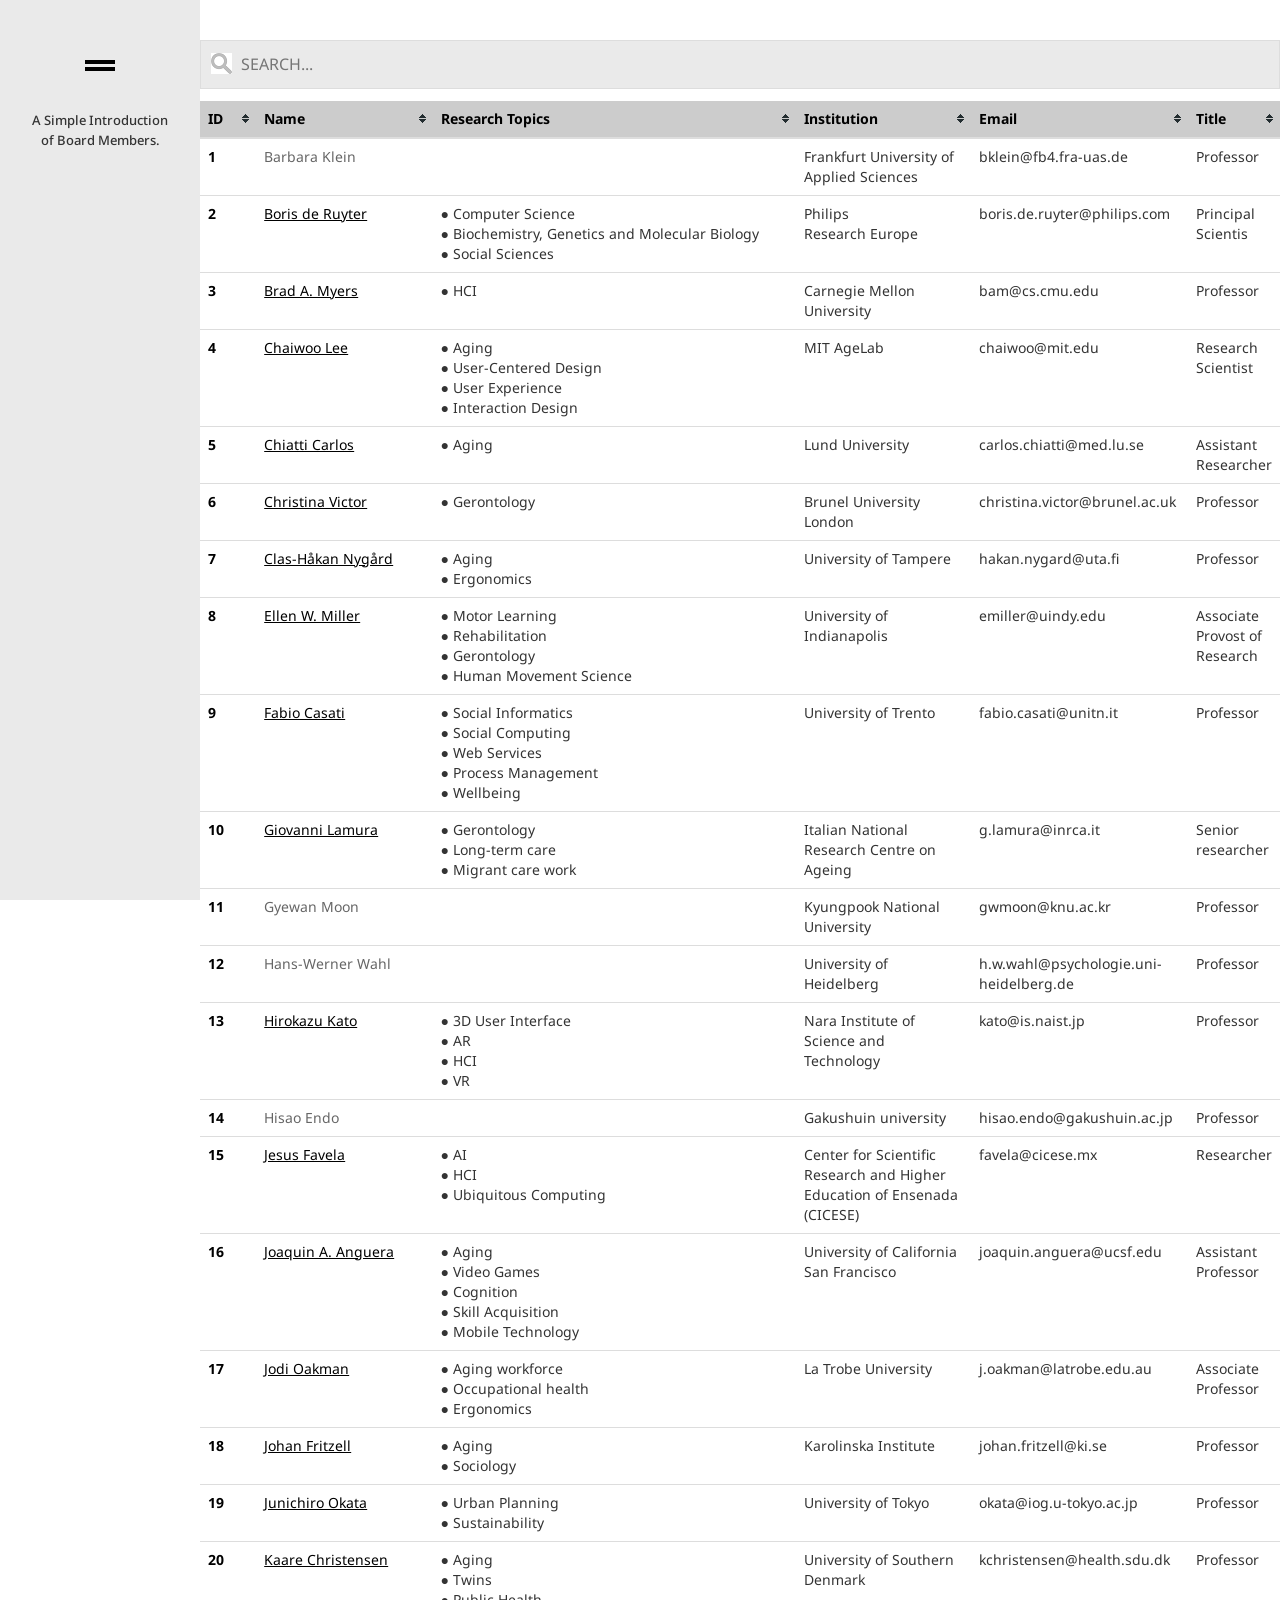
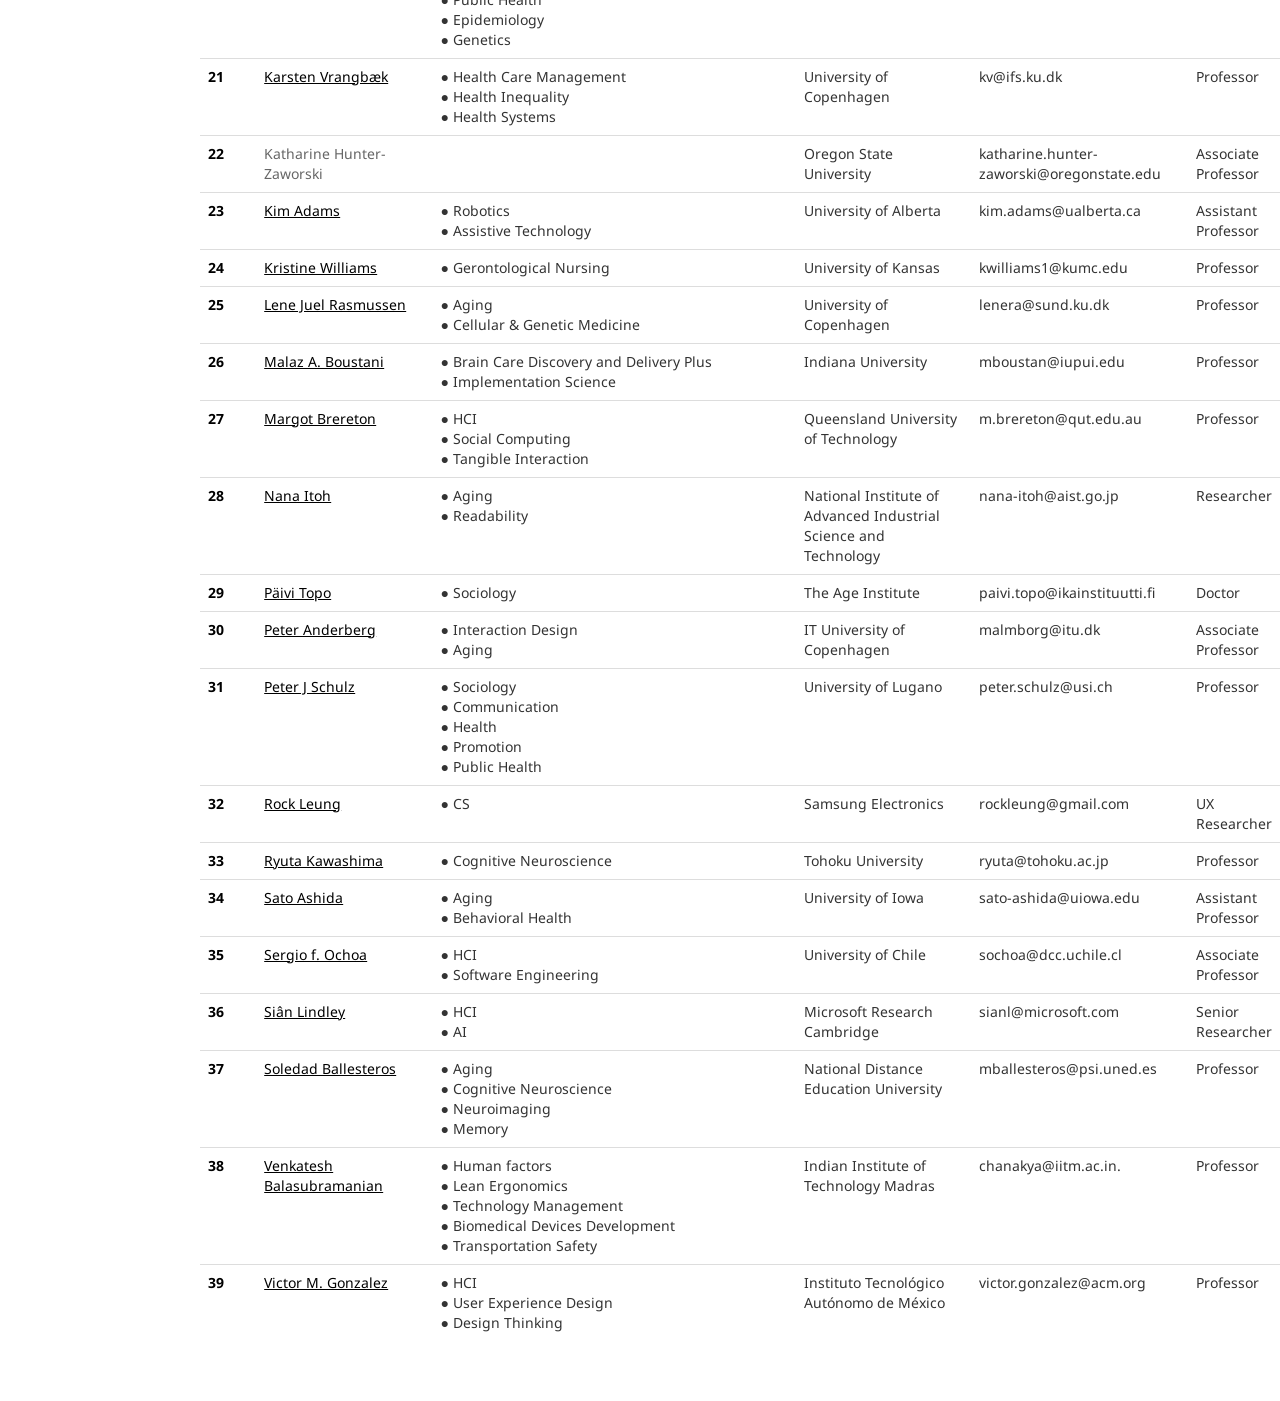
==== commit 95fd14f1: "Add files via upload" ====
--- a/additional23.html
+++ b/additional23.html
@@ -4,7 +4,7 @@
 
 <head>
 
-	  <!-- <title>ITAP Board Members</title> -->
+	  <title>Board Members</title>
 	  <meta charset="utf-8">
     <meta http-equiv="X-UA-Compatible" content="IE=edge" />
 	  <meta name="keywords" content="" />
@@ -84,9 +84,9 @@
     
 	
     <!-- / Site Description -->
-<!--     <h1>
-    A Simple Introduction of ITAP Board Members.
-    </h1> -->
+    <h1>
+    A Simple Introduction of Board Members.
+    </h1>
 	<!-- \ Site Description -->
     
     
